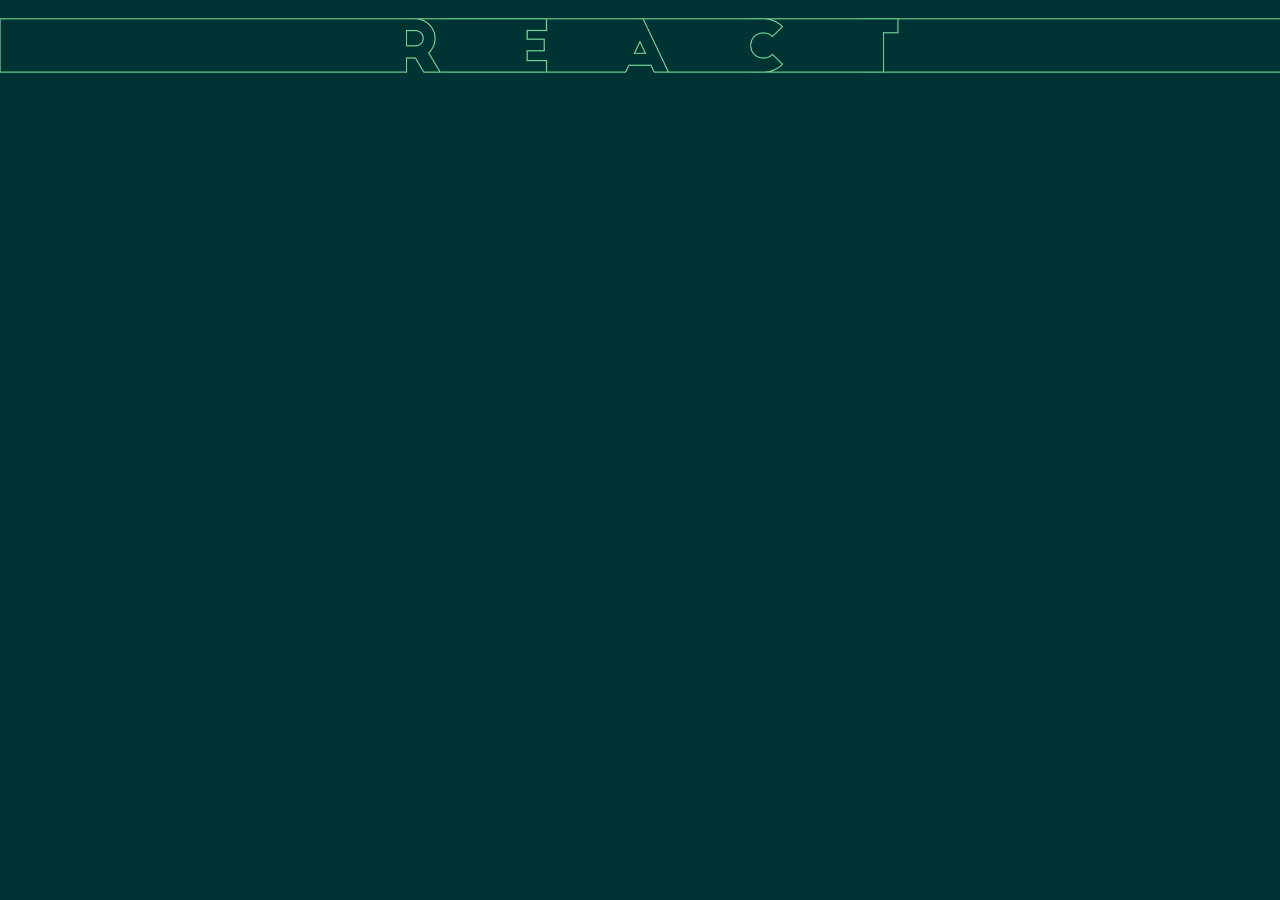
==== index.html @ f088dc88 "Added header to pages" ====
<html>
  <head>
    <script src='https://cdn.firebase.com/js/client/2.2.1/firebase.js'></script>
    <script src='https://ajax.googleapis.com/ajax/libs/jquery/1.11.1/jquery.min.js'></script>
    <link rel="stylesheet" type="text/css" href="css/styles.css">
    <link href='https://fonts.googleapis.com/css?family=Kanit:800' rel='stylesheet' type='text/css'>
  </head>
  <body>
    <div class=header><img src="images/reactheader.png"></div>
    <div id = "available_rooms">
      <ul id = "rooms_list">
        
      </ul>
    </div>
  	
  	<script>
  		
  		var dataRef = new Firebase('https://boiling-heat-8030.firebaseio.com/REACT');
  		var roomRef = dataRef.child("rooms");
      function createRoomList(){
        var allRooms = $("#rooms_list");
        roomRef.on("child_added", function(snapshot){
          var new_room = snapshot.val();
          var room_li = '<li class = room_link><a href=REACT_Room.html onclick="setCurrentRoom(\''+new_room.room_name+'\')" >' + new_room.room_name + '</a></li>';
          console.log(room_li)
          allRooms.append(room_li);
        })
          //<li><a href="#" onclick="joinRoom(\''+rooms[i]+'\')">' + rooms[i] + '</a></li>'

      }
  		createRoomList();

      function setCurrentRoom(current_room){
        localStorage.setItem("currentRoom", current_room);
      }
      /*roomRef.on("child_added", function(snapshot) {
        console.log("room: ");
        console.log(snapshot.val());
      }, function (errorObject) {
        console.log("The read failed: " + errorObject.code);
      });*/




  	</script>
  </body>
</html>
---- css/styles.css ----
body {
	background-color: #003333;
	font-family: 'Kanit', sans-serif;
	padding:0;
	margin:0;
	overflow: hidden;
}
.header {
	position: relative;
	top:2vh;
	display: flex;
	justify-content: center;
	width: 100vw;
	height:auto;
}
.header img {
	width:1300px;
	height:55px;
}
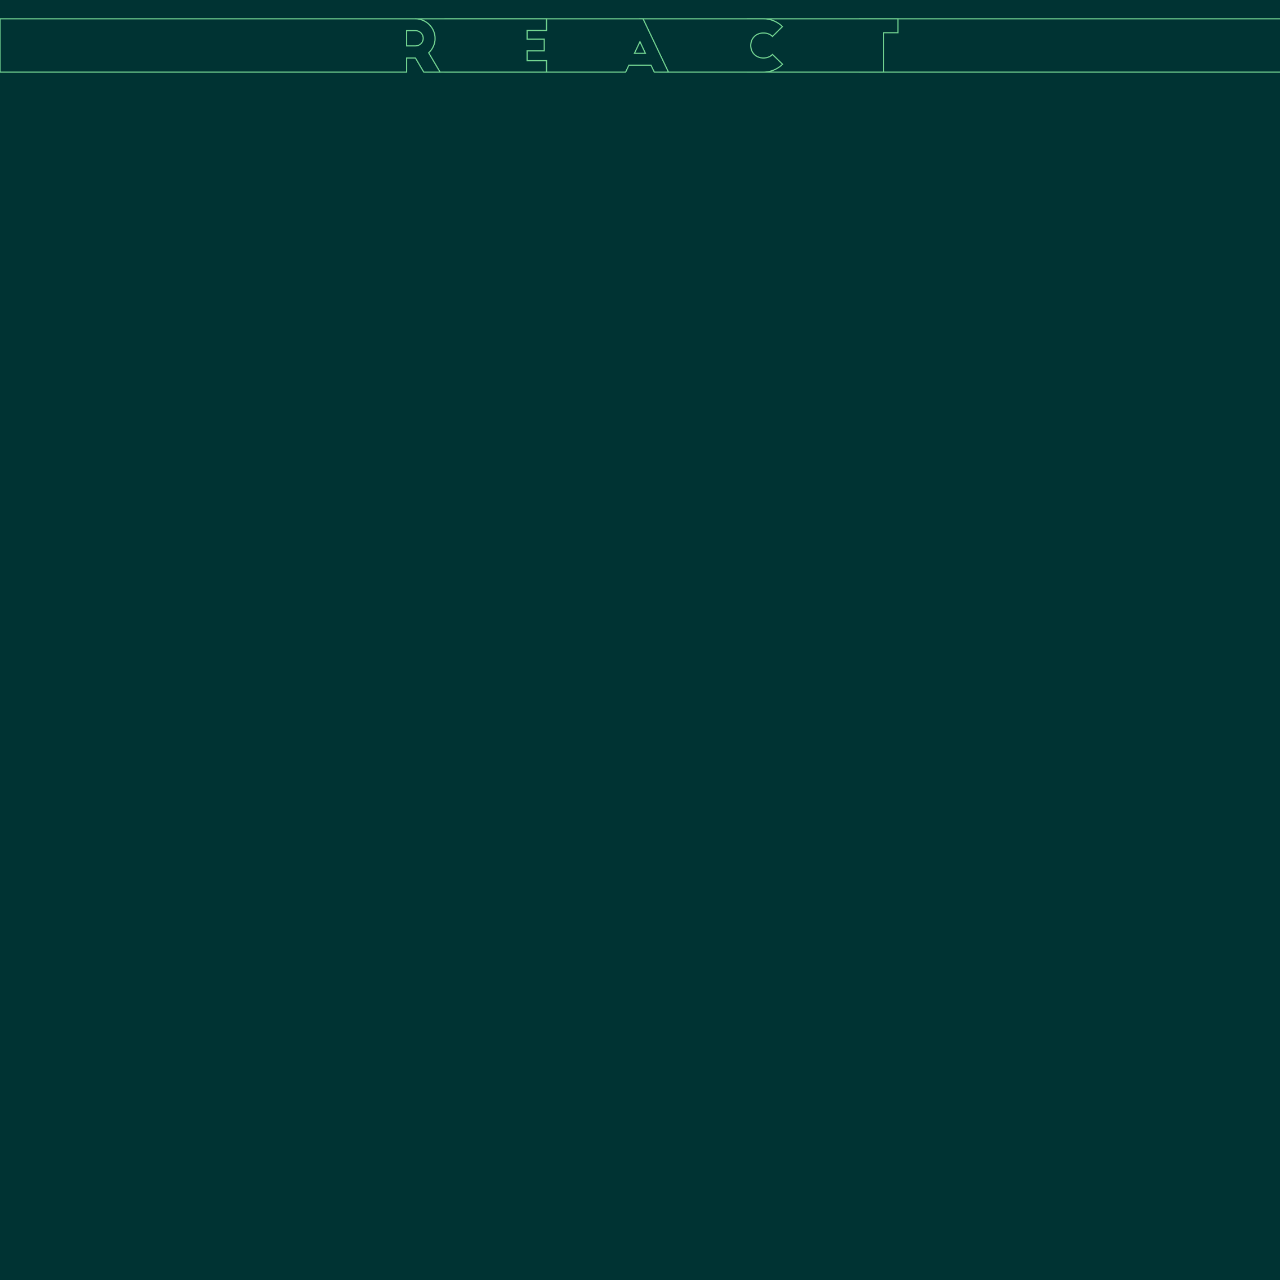
==== commit d3bcf309: "Added stuff" ====
--- a/index.html
+++ b/index.html
@@ -6,6 +6,7 @@
     <link href='https://fonts.googleapis.com/css?family=Kanit:800' rel='stylesheet' type='text/css'>
   </head>
   <body>
+  <div class=wrapper>
     <div class=header><img src="images/reactheader.png"></div>
     <div id = "available_rooms">
       <ul id = "rooms_list">
@@ -44,5 +45,6 @@
 
 
   	</script>
+    </div>
   </body>
 </html>--- a/css/styles.css
+++ b/css/styles.css
@@ -4,6 +4,14 @@
 	padding:0;
 	margin:0;
 	overflow: hidden;
+}
+.wrapper {
+	padding:0;
+	margin:0;
+	display:flex;
+	flex-direction: column;
+	width: 100vh;
+	height:100vw;
 }
 .header {
 	position: relative;
@@ -16,4 +24,9 @@
 .header img {
 	width:1300px;
 	height:55px;
+}
+#available_rooms {
+	width: 100vw;
+	display:flex;
+	justify-content: center;
 }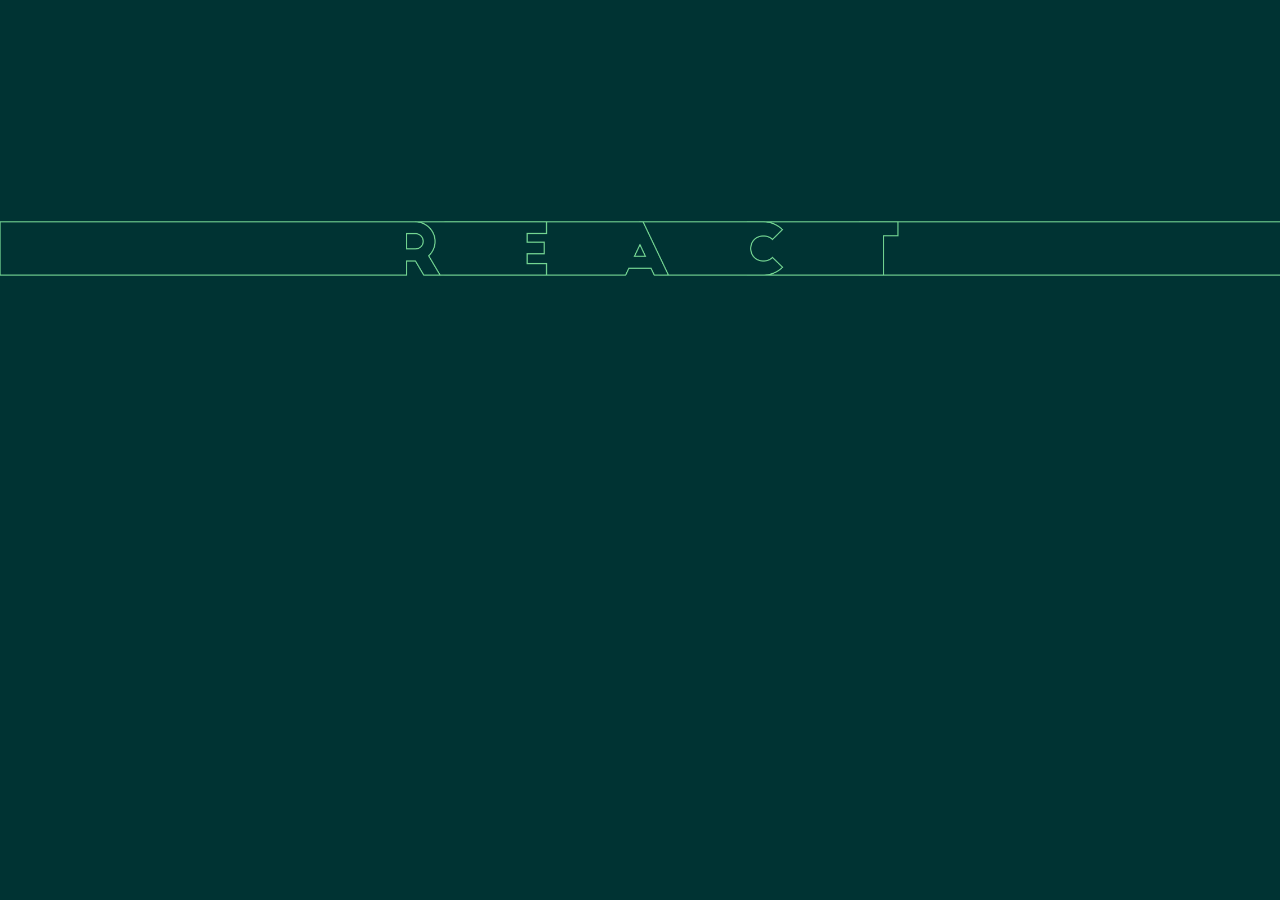
==== commit 84dea4f6: "update 1530" ====
--- a/index.html
+++ b/index.html
@@ -13,16 +13,17 @@
         
       </ul>
     </div>
-  	
+  </div>	
   	<script>
   		
   		var dataRef = new Firebase('https://boiling-heat-8030.firebaseio.com/REACT');
   		var roomRef = dataRef.child("rooms");
+      
       function createRoomList(){
         var allRooms = $("#rooms_list");
         roomRef.on("child_added", function(snapshot){
           var new_room = snapshot.val();
-          var room_li = '<li class = room_link><a href=REACT_Room.html onclick="setCurrentRoom(\''+new_room.room_name+'\')" >' + new_room.room_name + '</a></li>';
+          var room_li = '<li class="room_link"><a href=REACT_Room.html onclick="setCurrentRoom(\''+new_room.room_name+'\')" >' + '<img width=500px src='+new_room.image+' >' + '<span class=roomtitle>' +new_room.room_name+ '</span></a></li>';
           console.log(room_li)
           allRooms.append(room_li);
         })
@@ -45,6 +46,5 @@
 
 
   	</script>
-    </div>
   </body>
 </html>--- a/css/styles.css
+++ b/css/styles.css
@@ -3,15 +3,6 @@
 	font-family: 'Kanit', sans-serif;
 	padding:0;
 	margin:0;
-	overflow: hidden;
-}
-.wrapper {
-	padding:0;
-	margin:0;
-	display:flex;
-	flex-direction: column;
-	width: 100vh;
-	height:100vw;
 }
 .header {
 	position: relative;
@@ -25,8 +16,39 @@
 	width:1300px;
 	height:55px;
 }
+.wrapper {
+	width:100vw;
+	height:100vh;
+	display:flex;
+	flex-direction: column;
+	justify-content: space-around;
+}
 #available_rooms {
 	width: 100vw;
 	display:flex;
 	justify-content: center;
+}
+#rooms_list {
+	list-style-type: none;
+	padding: 0;
+
+}
+.room_link {
+	width:500px;
+	height:100px;
+	padding:0;
+	border:2px yellow solid;
+	margin: 5px;
+	background-color:rgba(255,255,0,0.6));
+	overflow:hidden;
+}
+.roomtitle{
+	position: absolute;
+	top:100px;
+	width:100%;
+}
+a {
+	text-decoration: none;
+	padding:0;
+	margin: 0;
 }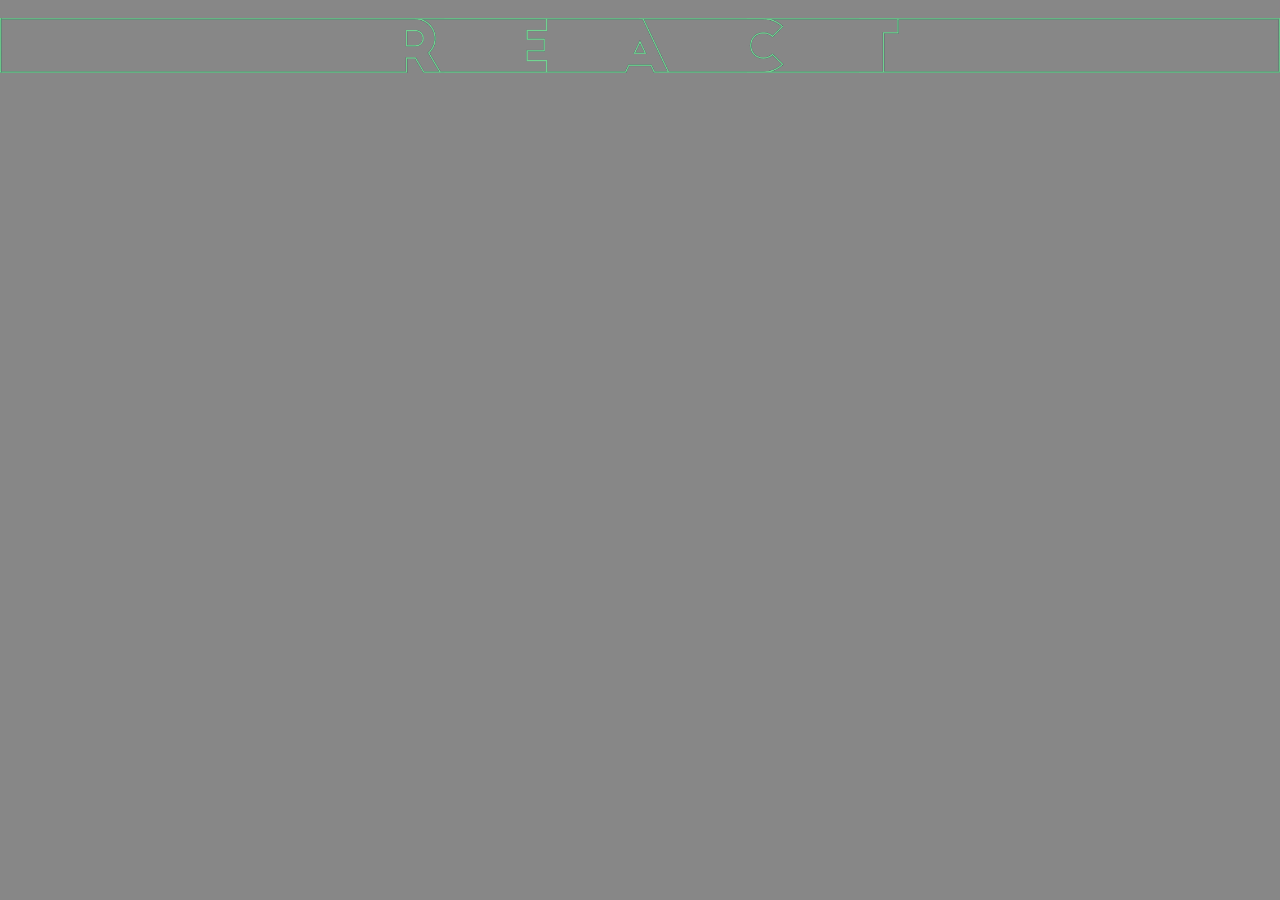
==== commit f2ce13c1: "whattha" ====
--- a/index.html
+++ b/index.html
@@ -6,8 +6,8 @@
     <link href='https://fonts.googleapis.com/css?family=Kanit:800' rel='stylesheet' type='text/css'>
   </head>
   <body>
+  <div class=header><img src="images/reactheader.png"></div>
   <div class=wrapper>
-    <div class=header><img src="images/reactheader.png"></div>
     <div id = "available_rooms">
       <ul id = "rooms_list">
         
@@ -15,7 +15,10 @@
     </div>
   </div>	
   	<script>
-  		
+  		/*window.addEventListener('popstate', function(event) {
+        var state = event.state;
+        console.log(state);
+      });*/
   		var dataRef = new Firebase('https://boiling-heat-8030.firebaseio.com/REACT');
   		var roomRef = dataRef.child("rooms");
       
--- a/css/styles.css
+++ b/css/styles.css
@@ -1,8 +1,52 @@
 body {
-	background-color: #003333;
+	background-color: #878787;
 	font-family: 'Kanit', sans-serif;
 	padding:0;
 	margin:0;
+}
+.titletitle {
+	position: relative;
+	font-family: Kanit;
+	font-weight: 800;
+	color:#DDDDDD;
+	left:200px;
+}
+#voting_buttons {
+	position: absolute;
+	display:flex;
+	height:60px;
+	width: 100%;
+	justify-content: space-between;
+}
+.vote {
+	width:50px;
+	height:50px;
+	cursor: pointer;
+	padding:4px;
+}
+#yay {
+	border: 2px solid orange;
+}
+#poop {
+	border: 2px solid green;
+}
+#lies {
+	border: 2px solid teal;
+}
+#scary {
+	border:2px solid purple;
+}
+#agreed {
+	border:2px solid #ffcc00;
+}
+.twitwidget {
+	padding-top:110px;
+	margin-left:60px;
+}
+.graph {
+	position: relative;
+	top:0px;
+	z-index:5;
 }
 .header {
 	position: relative;
@@ -17,11 +61,12 @@
 	height:55px;
 }
 .wrapper {
+	position: relative;
+	height: 50vh;
 	width:100vw;
-	height:100vh;
 	display:flex;
-	flex-direction: column;
-	justify-content: space-around;
+	align-items:center;
+	justify-content: center;
 }
 #available_rooms {
 	width: 100vw;
@@ -47,8 +92,50 @@
 	top:100px;
 	width:100%;
 }
+.youtubevid {
+	position:relative;
+	width:560;
+	height:315;
+}
 a {
 	text-decoration: none;
 	padding:0;
 	margin: 0;
+}
+@media screen and (max-width: 415px) {
+	iframe {
+		display:none;
+	}
+	.titletitle {
+		text-align: center;
+		left:0;
+	}
+	.header img {
+	width:245%;
+	height:55px;
+	}
+	.wrapper { 
+		flex-direction: column;
+		height:100%;
+	}
+	.twitwidget{
+		margin-left:0;
+		top:20px;
+	}
+	#voting_buttons {
+		position: relative;
+		top:20px;
+		height:140px;
+		width:100%;
+		justify-content:center;
+		align-content: center;
+		flex-wrap: wrap;
+	}
+	body {
+		overflow:visible;	
+	}
+	.graph {
+		width: 415px;
+		height:315px;
+	}
 }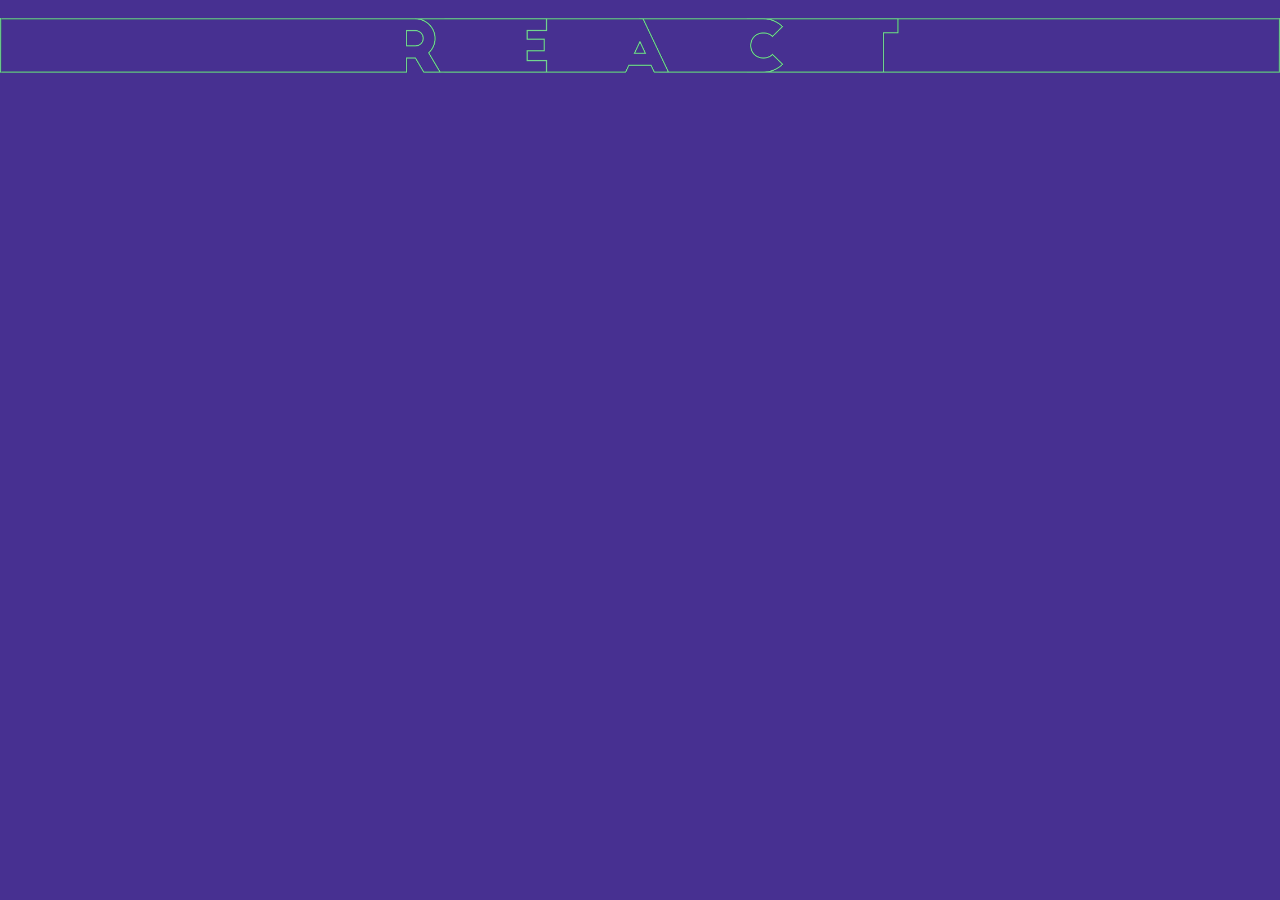
==== commit f41ef15e: "corrections" ====
--- a/index.html
+++ b/index.html
@@ -10,30 +10,30 @@
   <div class=wrapper>
     <div id = "available_rooms">
       <ul id = "rooms_list">
-        
+
       </ul>
     </div>
-  </div>	
-  	<script>
-  		/*window.addEventListener('popstate', function(event) {
+  </div>
+        <script>
+                /*window.addEventListener('popstate', function(event) {
         var state = event.state;
         console.log(state);
       });*/
-  		var dataRef = new Firebase('https://boiling-heat-8030.firebaseio.com/REACT');
-  		var roomRef = dataRef.child("rooms");
-      
+                var dataRef = new Firebase('https://boiling-heat-8030.firebaseio.com/REACT');
+                var roomRef = dataRef.child("rooms");
+
       function createRoomList(){
         var allRooms = $("#rooms_list");
         roomRef.on("child_added", function(snapshot){
           var new_room = snapshot.val();
-          var room_li = '<li class="room_link"><a href=REACT_Room.html onclick="setCurrentRoom(\''+new_room.room_name+'\')" >' + '<img width=500px src='+new_room.image+' >' + '<span class=roomtitle>' +new_room.room_name+ '</span></a></li>';
+          var room_li = '<li class="room_link"><a href=REACT_Room.html onclick="setCurrentRoom(\''+new_room.room_name+'\')" >' + '<img width=500px src='+new_room.image+' ></a></li>';
           console.log(room_li)
           allRooms.append(room_li);
         })
           //<li><a href="#" onclick="joinRoom(\''+rooms[i]+'\')">' + rooms[i] + '</a></li>'
 
       }
-  		createRoomList();
+                createRoomList();
 
       function setCurrentRoom(current_room){
         localStorage.setItem("currentRoom", current_room);
@@ -48,6 +48,6 @@
 
 
 
-  	</script>
+        </script>
   </body>
 </html>--- a/css/styles.css
+++ b/css/styles.css
@@ -1,5 +1,5 @@
 body {
-	background-color: #878787;
+	background-color: #473091;
 	font-family: 'Kanit', sans-serif;
 	padding:0;
 	margin:0;
@@ -124,7 +124,7 @@
 	}
 	#voting_buttons {
 		position: relative;
-		top:20px;
+		top:40px;
 		height:140px;
 		width:100%;
 		justify-content:center;
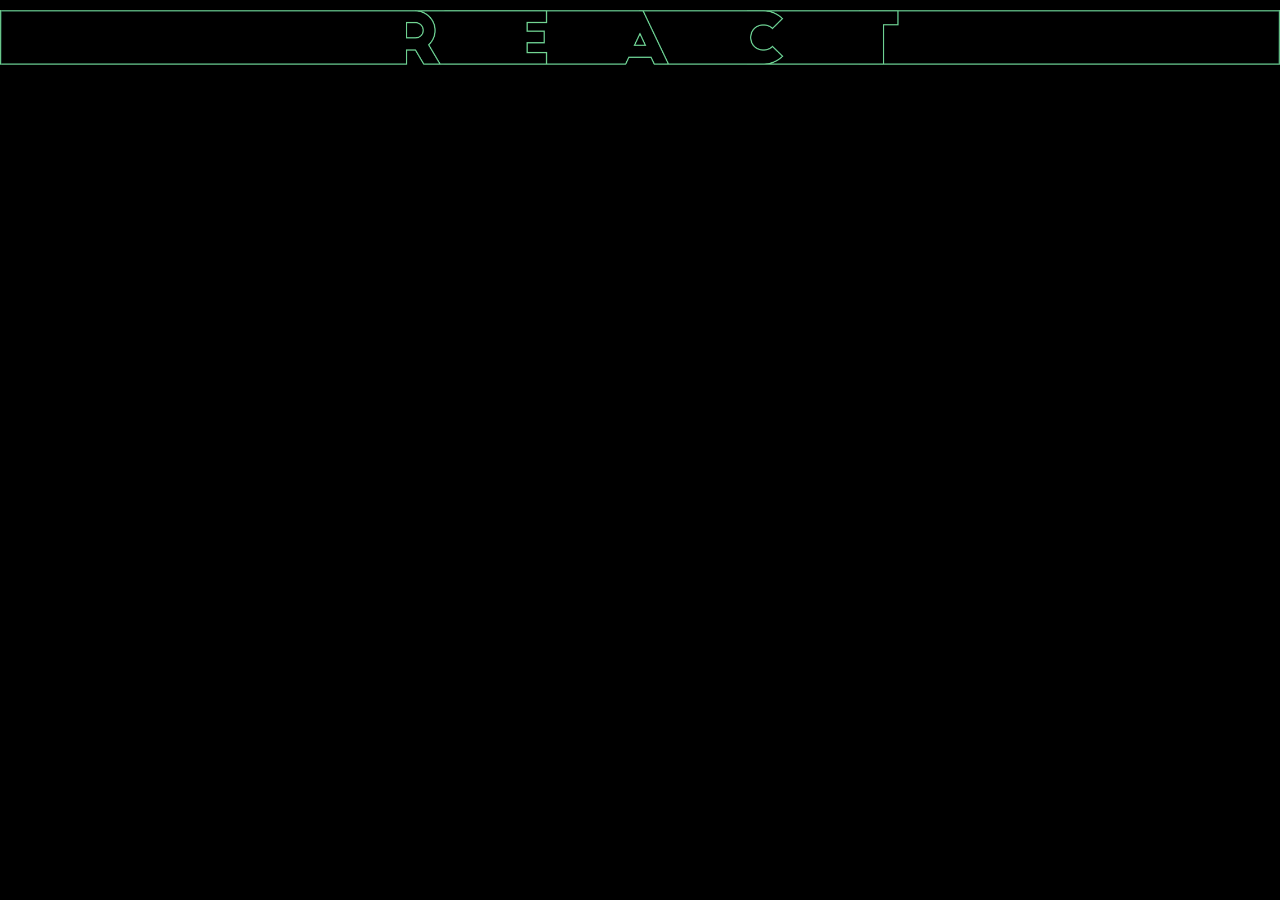
==== commit deb34150: "Minor additions" ====
--- a/index.html
+++ b/index.html
@@ -1,9 +1,11 @@
 <html>
   <head>
+    <title>React - Lobby</title>
     <script src='https://cdn.firebase.com/js/client/2.2.1/firebase.js'></script>
     <script src='https://ajax.googleapis.com/ajax/libs/jquery/1.11.1/jquery.min.js'></script>
     <link rel="stylesheet" type="text/css" href="css/styles.css">
     <link href='https://fonts.googleapis.com/css?family=Kanit:800' rel='stylesheet' type='text/css'>
+    <meta name="viewport" content="width=device-width, initial-scale=1.0">
   </head>
   <body>
   <div class=header><img src="images/reactheader.png"></div>
--- a/css/styles.css
+++ b/css/styles.css
@@ -1,15 +1,21 @@
 body {
-	background-color: #473091;
+	background-color: black;
 	font-family: 'Kanit', sans-serif;
 	padding:0;
 	margin:0;
 }
+h1{
+	margin:0;
+	padding-top:10px;
+}
 .titletitle {
 	position: relative;
+	top:10vh;
 	font-family: Kanit;
 	font-weight: 800;
 	color:#DDDDDD;
 	left:200px;
+	margin:0;
 }
 #voting_buttons {
 	position: absolute;
@@ -23,21 +29,38 @@
 	height:50px;
 	cursor: pointer;
 	padding:4px;
+	transition: background-color 0.3s ease-out;
 }
+
 #yay {
 	border: 2px solid orange;
+}
+#yay:active {
+	background-color:rgba(255, 165, 0,0.3);
 }
 #poop {
 	border: 2px solid green;
 }
+#poop:active {
+	background-color: rgba(0, 128, 0,0.3);
+}
 #lies {
 	border: 2px solid teal;
+}
+#lies:active {
+	background-color: rgba(0, 128, 128,0.3);
 }
 #scary {
 	border:2px solid purple;
 }
+#scary:active {
+	background-color: rgba(128, 0, 128,0.3);
+}
 #agreed {
 	border:2px solid #ffcc00;
+}
+#agreed:active {
+	background-color: rgba(255, 204, 0,0.3);
 }
 .twitwidget {
 	padding-top:110px;
@@ -49,8 +72,8 @@
 	z-index:5;
 }
 .header {
-	position: relative;
-	top:2vh;
+	position: absolute;
+	top:10px;
 	display: flex;
 	justify-content: center;
 	width: 100vw;
@@ -62,13 +85,13 @@
 }
 .wrapper {
 	position: relative;
-	height: 50vh;
 	width:100vw;
 	display:flex;
 	align-items:center;
 	justify-content: center;
 }
 #available_rooms {
+	margin-top:100px;
 	width: 100vw;
 	display:flex;
 	justify-content: center;
@@ -102,40 +125,61 @@
 	padding:0;
 	margin: 0;
 }
-@media screen and (max-width: 415px) {
+	label {
+		color:white;
+	}
+@media screen and (max-width: 740px) {
+	body {
+		overflow:hidden;
+		width: 90vw;
+		margin:0;
+	}
 	iframe {
 		display:none;
 	}
-	.titletitle {
-		text-align: center;
-		left:0;
+	.header {
+		width: 100%;
 	}
 	.header img {
-	width:245%;
-	height:55px;
-	}
-	.wrapper { 
-		flex-direction: column;
-		height:100%;
-	}
-	.twitwidget{
-		margin-left:0;
-		top:20px;
+		display:block;
+		width:400px;
+		height:30px;
+		margin-bottom:0;
 	}
 	#voting_buttons {
 		position: relative;
-		top:40px;
-		height:140px;
-		width:100%;
-		justify-content:center;
-		align-content: center;
-		flex-wrap: wrap;
-	}
-	body {
-		overflow:visible;	
+		display:flex;
+		top:35px;
+		width:100vw;
+		align-items:center;
+		justify-content: center;
 	}
 	.graph {
-		width: 415px;
+		width: 100%;
 		height:315px;
 	}
+	.twitwidget{
+		display: none;
+		padding:0;
+		margin-left:0;
+	}
+	.titletitle{
+	top:10vh;
+	font-family: Kanit;
+	font-weight: 800;
+	color:#DDDDDD;
+	left:8%;
+	margin:0;
+	text-align: center;
+	}
+	.wrapper {
+		height:60%;
+		width:100%;
+		flex-direction: column;
+		justify-content: space-around;
+		align-items: center;
+	}
+	.youtubevid {
+		width:100%;
+	}
 }